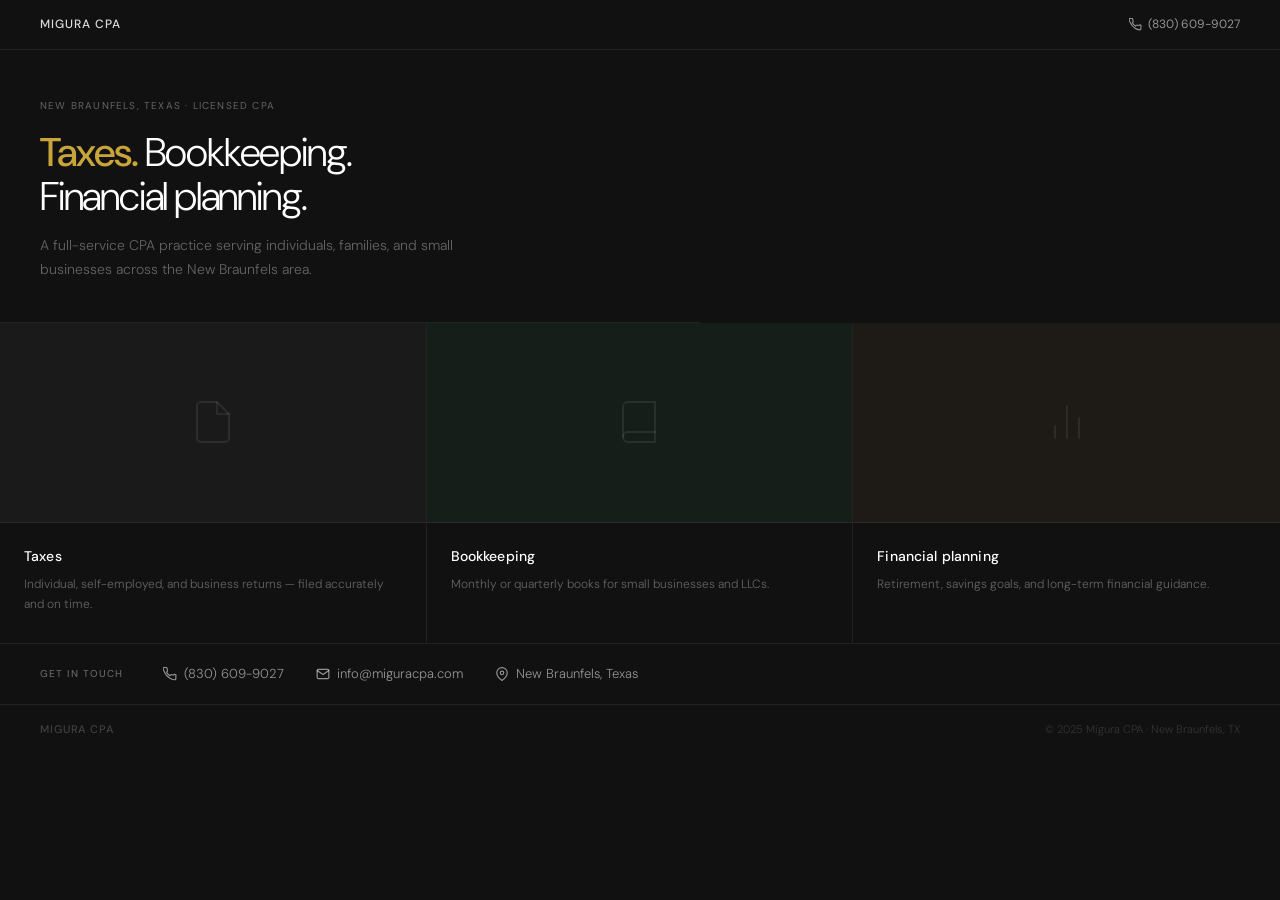
==== dark/index.html @ 71b196b7 "Add dark and warm concept variants as sibling subfolders Two additional design concepts for client r" ====
<!DOCTYPE html>
<html lang="en">
<head>
<meta charset="UTF-8">
<meta name="viewport" content="width=device-width, initial-scale=1.0">
<title>Migura CPA — New Braunfels, TX</title>
<meta name="description" content="Migura CPA — taxes, bookkeeping, and financial planning in New Braunfels, Texas.">
<link rel="preconnect" href="https://fonts.googleapis.com">
<link rel="preconnect" href="https://fonts.gstatic.com" crossorigin>
<link href="https://fonts.googleapis.com/css2?family=DM+Sans:wght@300;400;500&display=swap" rel="stylesheet">
<link rel="stylesheet" href="css/styles.css">
</head>
<body>

<nav>
  <span class="nav-brand">Migura CPA</span>
  <a class="nav-right" href="tel:8306099027">
    <svg viewBox="0 0 24 24" fill="none" stroke="currentColor" stroke-width="2" stroke-linecap="round" stroke-linejoin="round"><path d="M22 16.92v3a2 2 0 01-2.18 2 19.79 19.79 0 01-8.63-3.07A19.5 19.5 0 013.07 9.8a19.79 19.79 0 01-3.07-8.67A2 2 0 012 .84h3a2 2 0 012 1.72 12.84 12.84 0 00.7 2.81 2 2 0 01-.45 2.11L6.09 8.91a16 16 0 006 6l1.27-1.27a2 2 0 012.11-.45 12.84 12.84 0 002.81.7A2 2 0 0122 15.92z"/></svg>
    (830) 609-9027
  </a>
</nav>

<div class="hero">
  <div class="hero-eyebrow">New Braunfels, Texas · Licensed CPA</div>
  <h1><strong>Taxes.</strong> Bookkeeping.<br>Financial planning.</h1>
  <p class="hero-sub">A full-service CPA practice serving individuals, families, and small businesses across the New Braunfels area.</p>
</div>

<div class="panels">

  <div class="panel">
    <div class="panel-photo">
      <img
        src="https://images.unsplash.com/photo-1450101499163-c8848c66ca85?w=600&q=80&auto=format&fit=crop"
        alt="Tax preparation"
        onerror="this.outerHTML='<div class=\'panel-photo-ph\'><svg xmlns=\'http://www.w3.org/2000/svg\' width=\'48\' height=\'48\' viewBox=\'0 0 24 24\' fill=\'none\' stroke=\'currentColor\' stroke-width=\'1\' stroke-linecap=\'round\' stroke-linejoin=\'round\'><path d=\'M14 2H6a2 2 0 00-2 2v16a2 2 0 002 2h12a2 2 0 002-2V8z\'/><polyline points=\'14 2 14 8 20 8\'/></svg></div>';"
      />
    </div>
    <div class="panel-body">
      <p class="panel-title">Taxes</p>
      <p class="panel-sub">Individual, self-employed, and business returns — filed accurately and on time.</p>
    </div>
  </div>

  <div class="panel">
    <div class="panel-photo">
      <img
        src="https://images.unsplash.com/photo-1554224154-26032ffc0d07?w=600&q=80&auto=format&fit=crop"
        alt="Bookkeeping"
        onerror="this.outerHTML='<div class=\'panel-photo-ph\'><svg xmlns=\'http://www.w3.org/2000/svg\' width=\'48\' height=\'48\' viewBox=\'0 0 24 24\' fill=\'none\' stroke=\'currentColor\' stroke-width=\'1\' stroke-linecap=\'round\' stroke-linejoin=\'round\'><path d=\'M4 19.5A2.5 2.5 0 016.5 17H20\'/><path d=\'M6.5 2H20v20H6.5A2.5 2.5 0 014 19.5v-15A2.5 2.5 0 016.5 2z\'/></svg></div>';"
      />
    </div>
    <div class="panel-body">
      <p class="panel-title">Bookkeeping</p>
      <p class="panel-sub">Monthly or quarterly books for small businesses and LLCs.</p>
    </div>
  </div>

  <div class="panel">
    <div class="panel-photo">
      <img
        src="https://images.unsplash.com/photo-1579621970563-ebec7560ff3e?w=600&q=80&auto=format&fit=crop"
        alt="Financial planning"
        onerror="this.outerHTML='<div class=\'panel-photo-ph\'><svg xmlns=\'http://www.w3.org/2000/svg\' width=\'48\' height=\'48\' viewBox=\'0 0 24 24\' fill=\'none\' stroke=\'currentColor\' stroke-width=\'1\' stroke-linecap=\'round\' stroke-linejoin=\'round\'><line x1=\'18\' y1=\'20\' x2=\'18\' y2=\'10\'/><line x1=\'12\' y1=\'20\' x2=\'12\' y2=\'4\'/><line x1=\'6\' y1=\'20\' x2=\'6\' y2=\'14\'/></svg></div>';"
      />
    </div>
    <div class="panel-body">
      <p class="panel-title">Financial planning</p>
      <p class="panel-sub">Retirement, savings goals, and long-term financial guidance.</p>
    </div>
  </div>

</div>

<div class="contact-bar">
  <span class="contact-bar-label">Get in touch</span>
  <a class="contact-item" href="tel:8306099027">
    <svg viewBox="0 0 24 24" fill="none" stroke="currentColor" stroke-width="2" stroke-linecap="round" stroke-linejoin="round"><path d="M22 16.92v3a2 2 0 01-2.18 2 19.79 19.79 0 01-8.63-3.07A19.5 19.5 0 013.07 9.8a19.79 19.79 0 01-3.07-8.67A2 2 0 012 .84h3a2 2 0 012 1.72 12.84 12.84 0 00.7 2.81 2 2 0 01-.45 2.11L6.09 8.91a16 16 0 006 6l1.27-1.27a2 2 0 012.11-.45 12.84 12.84 0 002.81.7A2 2 0 0122 15.92z"/></svg>
    (830) 609-9027
  </a>
  <a class="contact-item" href="mailto:info@miguracpa.com">
    <svg viewBox="0 0 24 24" fill="none" stroke="currentColor" stroke-width="2" stroke-linecap="round" stroke-linejoin="round"><path d="M4 4h16c1.1 0 2 .9 2 2v12c0 1.1-.9 2-2 2H4c-1.1 0-2-.9-2-2V6c0-1.1.9-2 2-2z"/><polyline points="22,6 12,13 2,6"/></svg>
    info@miguracpa.com
  </a>
  <a class="contact-item" href="https://maps.google.com/?q=New+Braunfels,+TX" target="_blank" rel="noopener">
    <svg viewBox="0 0 24 24" fill="none" stroke="currentColor" stroke-width="2" stroke-linecap="round" stroke-linejoin="round"><path d="M21 10c0 7-9 13-9 13s-9-6-9-13a9 9 0 0118 0z"/><circle cx="12" cy="10" r="3"/></svg>
    New Braunfels, Texas
  </a>
</div>

<footer>
  <span class="footer-brand">Migura CPA</span>
  <span class="footer-copy">© 2025 Migura CPA · New Braunfels, TX</span>
</footer>

</body>
</html>
---- dark/css/styles.css ----
*, *::before, *::after { box-sizing: border-box; margin: 0; padding: 0; }

:root {
  --bg: #111111;
  --bg-card: #1a1a1a;
  --bg-card-2: #161e19;
  --bg-card-3: #1e1a16;
  --border: rgba(255,255,255,0.07);
  --text: #ffffff;
  --text-muted: rgba(255,255,255,0.35);
  --text-mid: rgba(255,255,255,0.55);
  --gold: #c8a43a;
  --sans: 'DM Sans', system-ui, sans-serif;
}

html { scroll-behavior: smooth; }

body {
  font-family: var(--sans);
  background: var(--bg);
  color: var(--text);
  font-size: 15px;
  line-height: 1.6;
  -webkit-font-smoothing: antialiased;
}

/* ── NAV ── */
nav {
  position: sticky;
  top: 0;
  z-index: 100;
  background: var(--bg);
  border-bottom: 1px solid var(--border);
  display: flex;
  align-items: center;
  justify-content: space-between;
  padding: 0 40px;
  height: 50px;
}

.nav-brand {
  font-size: 12px;
  font-weight: 500;
  letter-spacing: 0.08em;
  text-transform: uppercase;
  color: rgba(255,255,255,0.85);
}

.nav-right {
  display: flex;
  align-items: center;
  gap: 6px;
  font-size: 12px;
  color: var(--text-mid);
  text-decoration: none;
  transition: color 0.15s;
}

.nav-right:hover { color: var(--text); }
.nav-right svg { width: 13px; height: 13px; }

/* ── HERO ── */
.hero {
  padding: 48px 40px 40px;
  border-bottom: 1px solid var(--border);
  max-width: 700px;
}

.hero-eyebrow {
  font-size: 10px;
  font-weight: 400;
  letter-spacing: 0.12em;
  text-transform: uppercase;
  color: var(--text-muted);
  margin-bottom: 16px;
}

.hero h1 {
  font-size: 40px;
  font-weight: 300;
  color: var(--text);
  line-height: 1.1;
  letter-spacing: -0.03em;
  margin-bottom: 8px;
}

.hero h1 strong {
  font-weight: 500;
  color: var(--gold);
}

.hero-sub {
  font-size: 14px;
  color: var(--text-muted);
  max-width: 420px;
  line-height: 1.7;
  font-weight: 300;
  margin-top: 16px;
}

/* ── PANELS ── */
.panels {
  display: grid;
  grid-template-columns: repeat(3, 1fr);
}

.panel {
  border-right: 1px solid var(--border);
  display: flex;
  flex-direction: column;
}

.panel:last-child { border-right: none; }

.panel-photo {
  height: 200px;
  overflow: hidden;
  position: relative;
  background: var(--bg-card);
  border-bottom: 1px solid var(--border);
}

.panel:nth-child(2) .panel-photo { background: var(--bg-card-2); }
.panel:nth-child(3) .panel-photo { background: var(--bg-card-3); }

.panel-photo img {
  width: 100%;
  height: 100%;
  object-fit: cover;
  display: block;
  opacity: 0.7;
  transition: opacity 0.3s ease, transform 0.6s ease;
}

.panel:hover .panel-photo img {
  opacity: 0.85;
  transform: scale(1.04);
}

.panel-photo-ph {
  width: 100%;
  height: 100%;
  display: flex;
  align-items: center;
  justify-content: center;
  color: rgba(255,255,255,0.08);
  font-size: 48px;
}

.panel-body {
  padding: 22px 24px 28px;
  flex: 1;
}

.panel-title {
  font-size: 14px;
  font-weight: 500;
  color: var(--text);
  margin-bottom: 8px;
  letter-spacing: 0.01em;
}

.panel-sub {
  font-size: 12px;
  color: var(--text-muted);
  line-height: 1.65;
  font-weight: 300;
}

/* ── CONTACT BAR ── */
.contact-bar {
  border-top: 1px solid var(--border);
  border-bottom: 1px solid var(--border);
  padding: 20px 40px;
  display: flex;
  align-items: center;
  gap: 32px;
  flex-wrap: wrap;
}

.contact-bar-label {
  font-size: 10px;
  font-weight: 500;
  letter-spacing: 0.1em;
  text-transform: uppercase;
  color: var(--text-muted);
  margin-right: 8px;
}

.contact-item {
  display: flex;
  align-items: center;
  gap: 7px;
  font-size: 13px;
  color: var(--text-mid);
  text-decoration: none;
  font-weight: 300;
  transition: color 0.15s;
}

.contact-item:hover { color: var(--text); }
.contact-item svg { width: 14px; height: 14px; flex-shrink: 0; }

/* ── FOOTER ── */
footer {
  padding: 16px 40px;
  display: flex;
  align-items: center;
  justify-content: space-between;
  flex-wrap: wrap;
  gap: 10px;
}

.footer-brand {
  font-size: 11px;
  font-weight: 500;
  letter-spacing: 0.08em;
  text-transform: uppercase;
  color: rgba(255,255,255,0.2);
}

.footer-copy {
  font-size: 11px;
  color: rgba(255,255,255,0.15);
  font-weight: 300;
}

/* ── RESPONSIVE ── */
@media (max-width: 640px) {
  nav { padding: 0 20px; }
  .hero { padding: 32px 20px 28px; }
  .hero h1 { font-size: 28px; }
  .panels { grid-template-columns: 1fr; }
  .panel { border-right: none; border-bottom: 1px solid var(--border); }
  .panel:last-child { border-bottom: none; }
  .panel-photo { height: 160px; }
  .contact-bar { padding: 16px 20px; gap: 16px; }
  footer { padding: 14px 20px; }
}

/* ── ANIMATIONS ── */
@keyframes fadeUp {
  from { opacity: 0; transform: translateY(16px); }
  to   { opacity: 1; transform: translateY(0); }
}

nav          { animation: fadeUp 0.4s ease both; }
.hero        { animation: fadeUp 0.45s 0.05s ease both; }
.panels      { animation: fadeUp 0.45s 0.15s ease both; }
.contact-bar { animation: fadeUp 0.4s 0.25s ease both; }
footer       { animation: fadeUp 0.4s 0.3s ease both; }
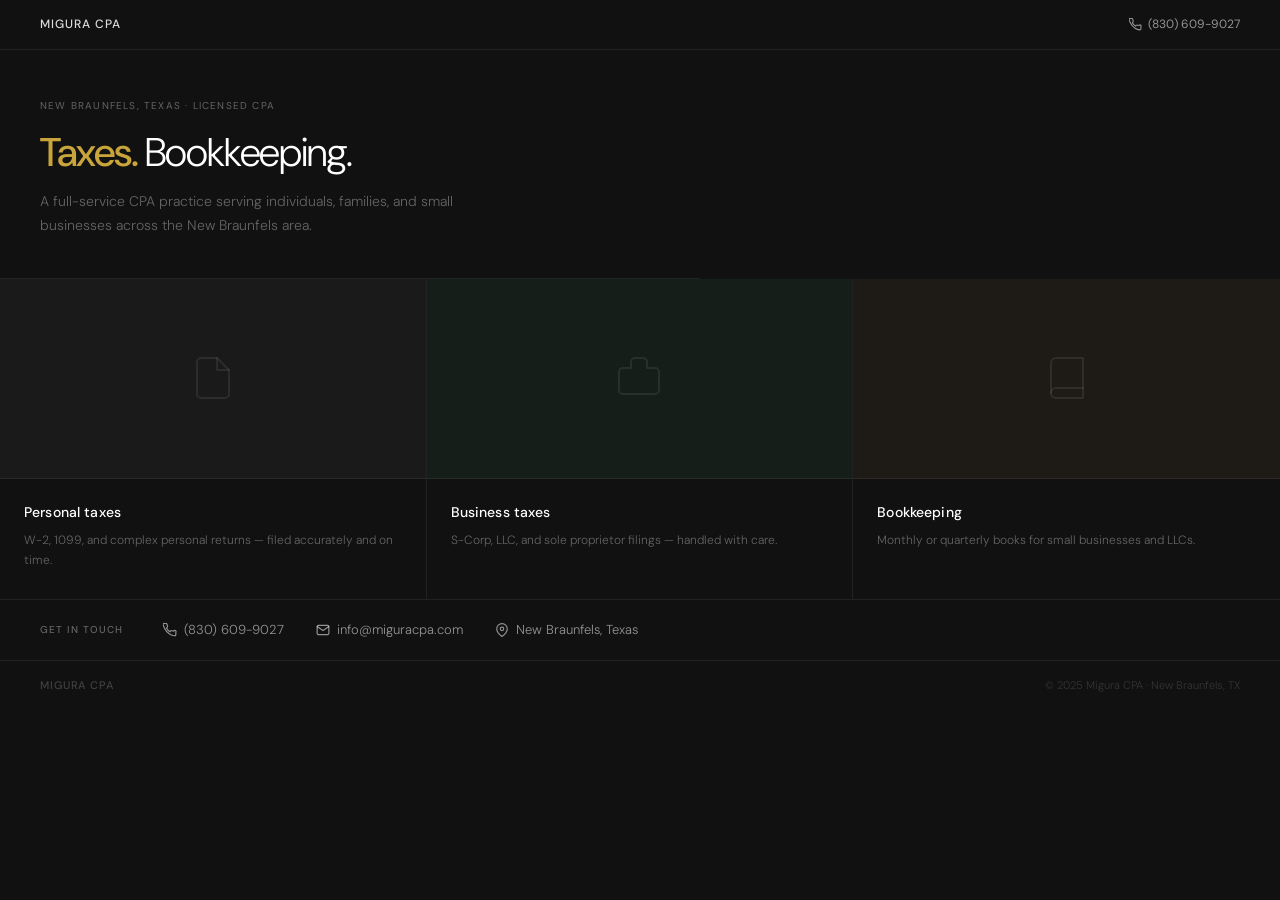
==== commit 69121214: "dark: split taxes into personal/business, drop financial planning, make contact info non-clickable -" ====
--- a/dark/index.html
+++ b/dark/index.html
@@ -4,7 +4,7 @@
 <meta charset="UTF-8">
 <meta name="viewport" content="width=device-width, initial-scale=1.0">
 <title>Migura CPA — New Braunfels, TX</title>
-<meta name="description" content="Migura CPA — taxes, bookkeeping, and financial planning in New Braunfels, Texas.">
+<meta name="description" content="Migura CPA — personal and business taxes and bookkeeping in New Braunfels, Texas.">
 <link rel="preconnect" href="https://fonts.googleapis.com">
 <link rel="preconnect" href="https://fonts.gstatic.com" crossorigin>
 <link href="https://fonts.googleapis.com/css2?family=DM+Sans:wght@300;400;500&display=swap" rel="stylesheet">
@@ -14,15 +14,15 @@
 
 <nav>
   <span class="nav-brand">Migura CPA</span>
-  <a class="nav-right" href="tel:8306099027">
+  <span class="nav-right">
     <svg viewBox="0 0 24 24" fill="none" stroke="currentColor" stroke-width="2" stroke-linecap="round" stroke-linejoin="round"><path d="M22 16.92v3a2 2 0 01-2.18 2 19.79 19.79 0 01-8.63-3.07A19.5 19.5 0 013.07 9.8a19.79 19.79 0 01-3.07-8.67A2 2 0 012 .84h3a2 2 0 012 1.72 12.84 12.84 0 00.7 2.81 2 2 0 01-.45 2.11L6.09 8.91a16 16 0 006 6l1.27-1.27a2 2 0 012.11-.45 12.84 12.84 0 002.81.7A2 2 0 0122 15.92z"/></svg>
     (830) 609-9027
-  </a>
+  </span>
 </nav>
 
 <div class="hero">
   <div class="hero-eyebrow">New Braunfels, Texas · Licensed CPA</div>
-  <h1><strong>Taxes.</strong> Bookkeeping.<br>Financial planning.</h1>
+  <h1><strong>Taxes.</strong> Bookkeeping.</h1>
   <p class="hero-sub">A full-service CPA practice serving individuals, families, and small businesses across the New Braunfels area.</p>
 </div>
 
@@ -32,13 +32,27 @@
     <div class="panel-photo">
       <img
         src="https://images.unsplash.com/photo-1450101499163-c8848c66ca85?w=600&q=80&auto=format&fit=crop"
-        alt="Tax preparation"
+        alt="Personal tax preparation"
         onerror="this.outerHTML='<div class=\'panel-photo-ph\'><svg xmlns=\'http://www.w3.org/2000/svg\' width=\'48\' height=\'48\' viewBox=\'0 0 24 24\' fill=\'none\' stroke=\'currentColor\' stroke-width=\'1\' stroke-linecap=\'round\' stroke-linejoin=\'round\'><path d=\'M14 2H6a2 2 0 00-2 2v16a2 2 0 002 2h12a2 2 0 002-2V8z\'/><polyline points=\'14 2 14 8 20 8\'/></svg></div>';"
       />
     </div>
     <div class="panel-body">
-      <p class="panel-title">Taxes</p>
-      <p class="panel-sub">Individual, self-employed, and business returns — filed accurately and on time.</p>
+      <p class="panel-title">Personal taxes</p>
+      <p class="panel-sub">W-2, 1099, and complex personal returns — filed accurately and on time.</p>
+    </div>
+  </div>
+
+  <div class="panel">
+    <div class="panel-photo">
+      <img
+        src="https://images.unsplash.com/photo-1579621970563-ebec7560ff3e?w=600&q=80&auto=format&fit=crop"
+        alt="Business tax filing"
+        onerror="this.outerHTML='<div class=\'panel-photo-ph\'><svg xmlns=\'http://www.w3.org/2000/svg\' width=\'48\' height=\'48\' viewBox=\'0 0 24 24\' fill=\'none\' stroke=\'currentColor\' stroke-width=\'1\' stroke-linecap=\'round\' stroke-linejoin=\'round\'><path d=\'M20 7h-4V4a2 2 0 00-2-2h-4a2 2 0 00-2 2v3H4a2 2 0 00-2 2v9a2 2 0 002 2h16a2 2 0 002-2V9a2 2 0 00-2-2z\'/></svg></div>';"
+      />
+    </div>
+    <div class="panel-body">
+      <p class="panel-title">Business taxes</p>
+      <p class="panel-sub">S-Corp, LLC, and sole proprietor filings — handled with care.</p>
     </div>
   </div>
 
@@ -56,36 +70,22 @@
     </div>
   </div>
 
-  <div class="panel">
-    <div class="panel-photo">
-      <img
-        src="https://images.unsplash.com/photo-1579621970563-ebec7560ff3e?w=600&q=80&auto=format&fit=crop"
-        alt="Financial planning"
-        onerror="this.outerHTML='<div class=\'panel-photo-ph\'><svg xmlns=\'http://www.w3.org/2000/svg\' width=\'48\' height=\'48\' viewBox=\'0 0 24 24\' fill=\'none\' stroke=\'currentColor\' stroke-width=\'1\' stroke-linecap=\'round\' stroke-linejoin=\'round\'><line x1=\'18\' y1=\'20\' x2=\'18\' y2=\'10\'/><line x1=\'12\' y1=\'20\' x2=\'12\' y2=\'4\'/><line x1=\'6\' y1=\'20\' x2=\'6\' y2=\'14\'/></svg></div>';"
-      />
-    </div>
-    <div class="panel-body">
-      <p class="panel-title">Financial planning</p>
-      <p class="panel-sub">Retirement, savings goals, and long-term financial guidance.</p>
-    </div>
-  </div>
-
 </div>
 
 <div class="contact-bar">
   <span class="contact-bar-label">Get in touch</span>
-  <a class="contact-item" href="tel:8306099027">
+  <span class="contact-item">
     <svg viewBox="0 0 24 24" fill="none" stroke="currentColor" stroke-width="2" stroke-linecap="round" stroke-linejoin="round"><path d="M22 16.92v3a2 2 0 01-2.18 2 19.79 19.79 0 01-8.63-3.07A19.5 19.5 0 013.07 9.8a19.79 19.79 0 01-3.07-8.67A2 2 0 012 .84h3a2 2 0 012 1.72 12.84 12.84 0 00.7 2.81 2 2 0 01-.45 2.11L6.09 8.91a16 16 0 006 6l1.27-1.27a2 2 0 012.11-.45 12.84 12.84 0 002.81.7A2 2 0 0122 15.92z"/></svg>
     (830) 609-9027
-  </a>
-  <a class="contact-item" href="mailto:info@miguracpa.com">
+  </span>
+  <span class="contact-item">
     <svg viewBox="0 0 24 24" fill="none" stroke="currentColor" stroke-width="2" stroke-linecap="round" stroke-linejoin="round"><path d="M4 4h16c1.1 0 2 .9 2 2v12c0 1.1-.9 2-2 2H4c-1.1 0-2-.9-2-2V6c0-1.1.9-2 2-2z"/><polyline points="22,6 12,13 2,6"/></svg>
     info@miguracpa.com
-  </a>
-  <a class="contact-item" href="https://maps.google.com/?q=New+Braunfels,+TX" target="_blank" rel="noopener">
+  </span>
+  <span class="contact-item">
     <svg viewBox="0 0 24 24" fill="none" stroke="currentColor" stroke-width="2" stroke-linecap="round" stroke-linejoin="round"><path d="M21 10c0 7-9 13-9 13s-9-6-9-13a9 9 0 0118 0z"/><circle cx="12" cy="10" r="3"/></svg>
     New Braunfels, Texas
-  </a>
+  </span>
 </div>
 
 <footer>
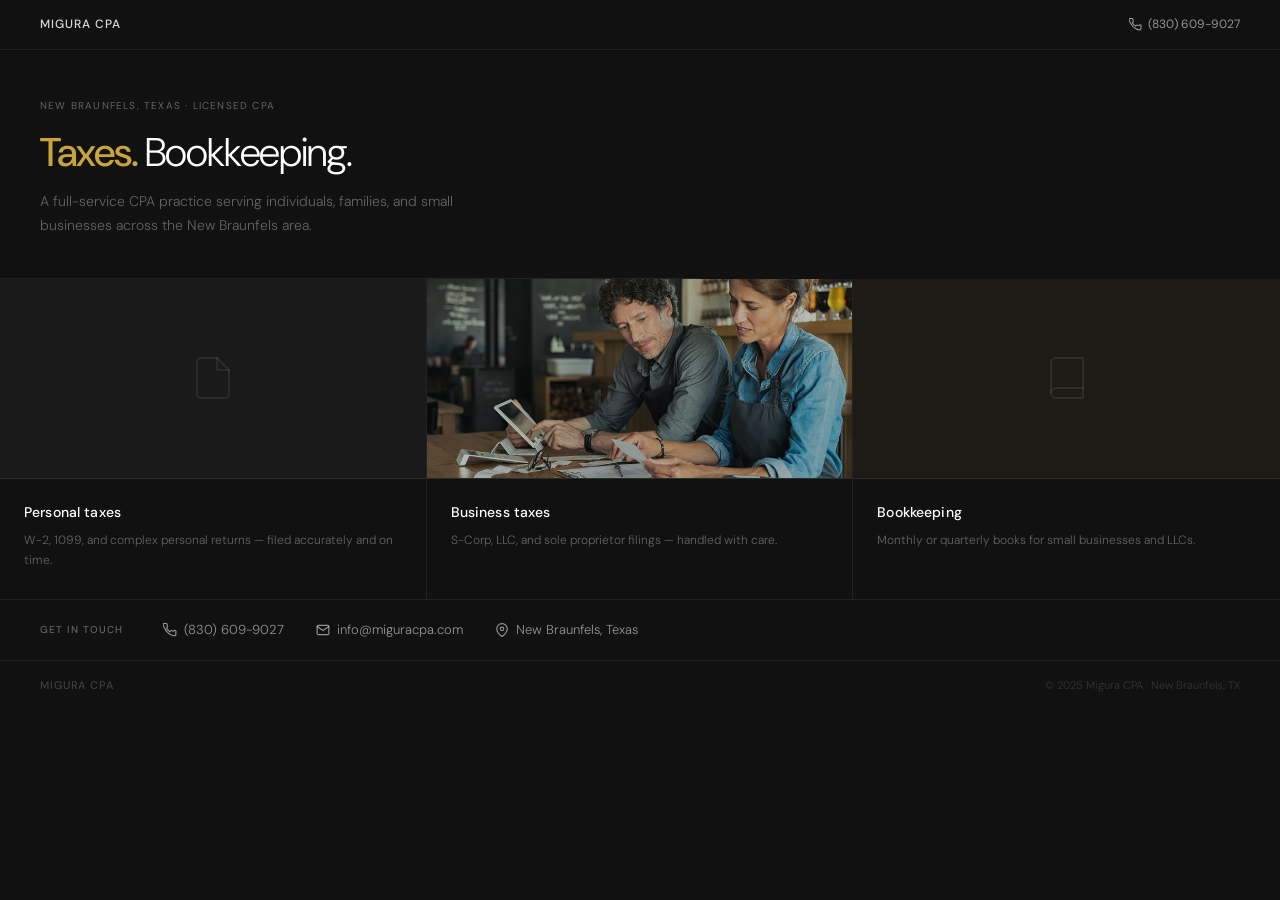
==== commit 5a22c6d4: "dark: use client biz-taxes photo for Business taxes tile Replace reused Unsplash markets image with " ====
--- a/dark/index.html
+++ b/dark/index.html
@@ -45,8 +45,8 @@
   <div class="panel">
     <div class="panel-photo">
       <img
-        src="https://images.unsplash.com/photo-1579621970563-ebec7560ff3e?w=600&q=80&auto=format&fit=crop"
-        alt="Business tax filing"
+        src="images/services/biz-taxes.jpg"
+        alt="Small business owners reviewing tax documents"
         onerror="this.outerHTML='<div class=\'panel-photo-ph\'><svg xmlns=\'http://www.w3.org/2000/svg\' width=\'48\' height=\'48\' viewBox=\'0 0 24 24\' fill=\'none\' stroke=\'currentColor\' stroke-width=\'1\' stroke-linecap=\'round\' stroke-linejoin=\'round\'><path d=\'M20 7h-4V4a2 2 0 00-2-2h-4a2 2 0 00-2 2v3H4a2 2 0 00-2 2v9a2 2 0 002 2h16a2 2 0 002-2V9a2 2 0 00-2-2z\'/></svg></div>';"
       />
     </div>
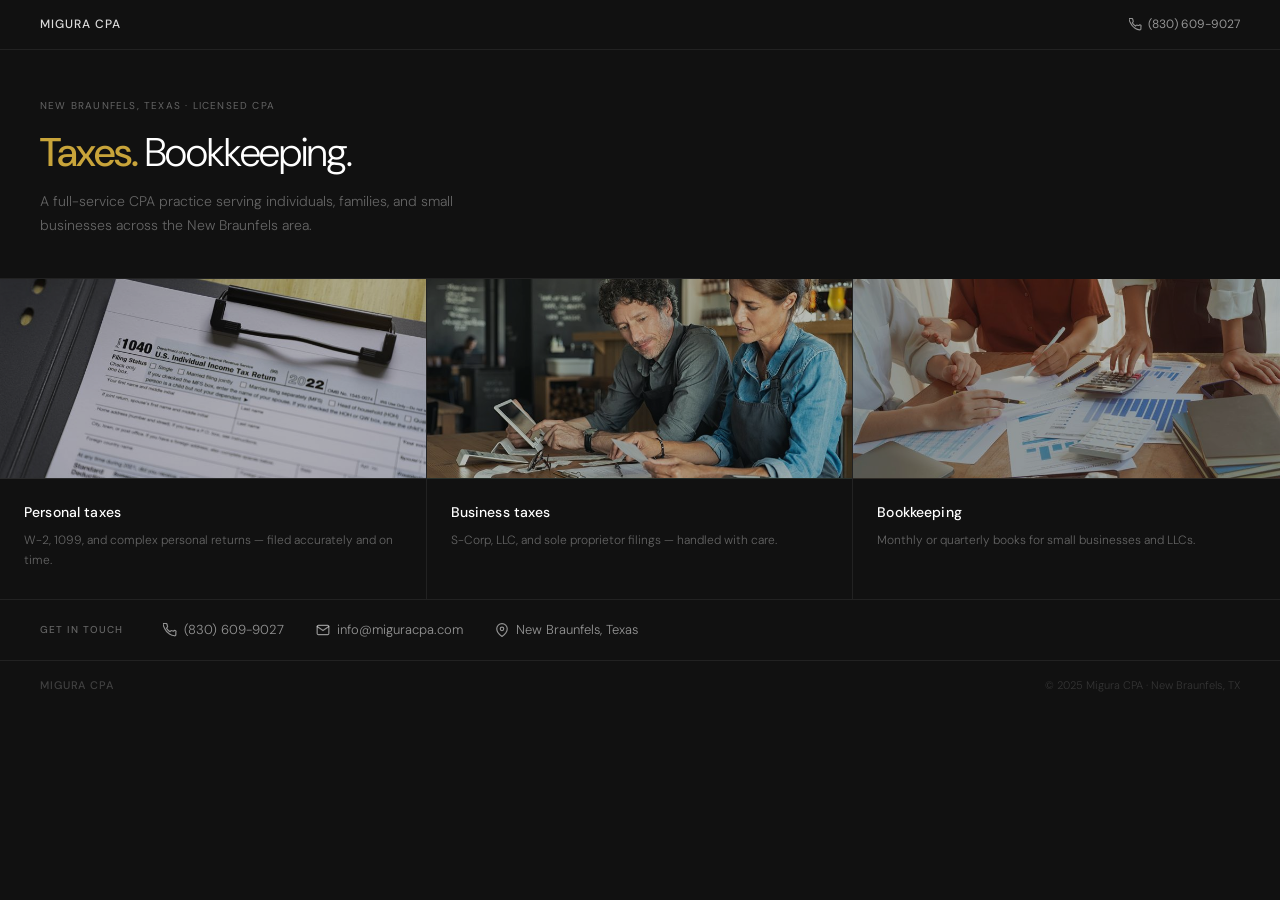
==== commit 59ea04e0: "dark: use client photos for Personal taxes + Bookkeeping tiles Swap remaining Unsplash images for cl" ====
--- a/dark/index.html
+++ b/dark/index.html
@@ -31,8 +31,8 @@
   <div class="panel">
     <div class="panel-photo">
       <img
-        src="https://images.unsplash.com/photo-1450101499163-c8848c66ca85?w=600&q=80&auto=format&fit=crop"
-        alt="Personal tax preparation"
+        src="images/services/individual-taxes.jpg"
+        alt="IRS Form 1040 individual income tax return"
         onerror="this.outerHTML='<div class=\'panel-photo-ph\'><svg xmlns=\'http://www.w3.org/2000/svg\' width=\'48\' height=\'48\' viewBox=\'0 0 24 24\' fill=\'none\' stroke=\'currentColor\' stroke-width=\'1\' stroke-linecap=\'round\' stroke-linejoin=\'round\'><path d=\'M14 2H6a2 2 0 00-2 2v16a2 2 0 002 2h12a2 2 0 002-2V8z\'/><polyline points=\'14 2 14 8 20 8\'/></svg></div>';"
       />
     </div>
@@ -59,8 +59,8 @@
   <div class="panel">
     <div class="panel-photo">
       <img
-        src="https://images.unsplash.com/photo-1554224154-26032ffc0d07?w=600&q=80&auto=format&fit=crop"
-        alt="Bookkeeping"
+        src="images/services/bookkeeping.jpg"
+        alt="Reviewing financial reports with calculators"
         onerror="this.outerHTML='<div class=\'panel-photo-ph\'><svg xmlns=\'http://www.w3.org/2000/svg\' width=\'48\' height=\'48\' viewBox=\'0 0 24 24\' fill=\'none\' stroke=\'currentColor\' stroke-width=\'1\' stroke-linecap=\'round\' stroke-linejoin=\'round\'><path d=\'M4 19.5A2.5 2.5 0 016.5 17H20\'/><path d=\'M6.5 2H20v20H6.5A2.5 2.5 0 014 19.5v-15A2.5 2.5 0 016.5 2z\'/></svg></div>';"
       />
     </div>
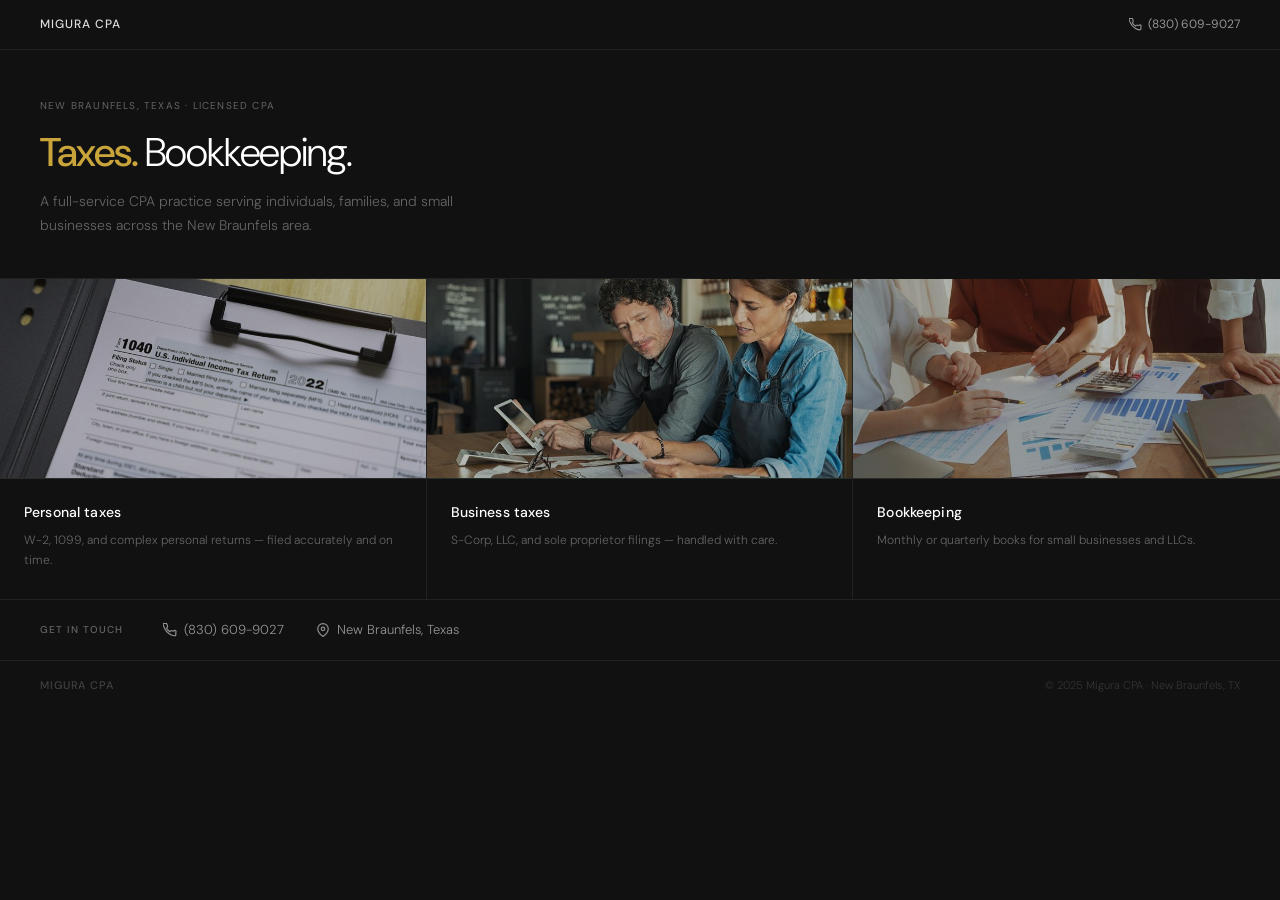
==== commit 83ff3f84: "Remove email from dark site contact bar per client request Co-Authored-By: Claude Fable 5 <noreply@a" ====
--- a/dark/index.html
+++ b/dark/index.html
@@ -79,10 +79,6 @@
     (830) 609-9027
   </span>
   <span class="contact-item">
-    <svg viewBox="0 0 24 24" fill="none" stroke="currentColor" stroke-width="2" stroke-linecap="round" stroke-linejoin="round"><path d="M4 4h16c1.1 0 2 .9 2 2v12c0 1.1-.9 2-2 2H4c-1.1 0-2-.9-2-2V6c0-1.1.9-2 2-2z"/><polyline points="22,6 12,13 2,6"/></svg>
-    info@miguracpa.com
-  </span>
-  <span class="contact-item">
     <svg viewBox="0 0 24 24" fill="none" stroke="currentColor" stroke-width="2" stroke-linecap="round" stroke-linejoin="round"><path d="M21 10c0 7-9 13-9 13s-9-6-9-13a9 9 0 0118 0z"/><circle cx="12" cy="10" r="3"/></svg>
     New Braunfels, Texas
   </span>
